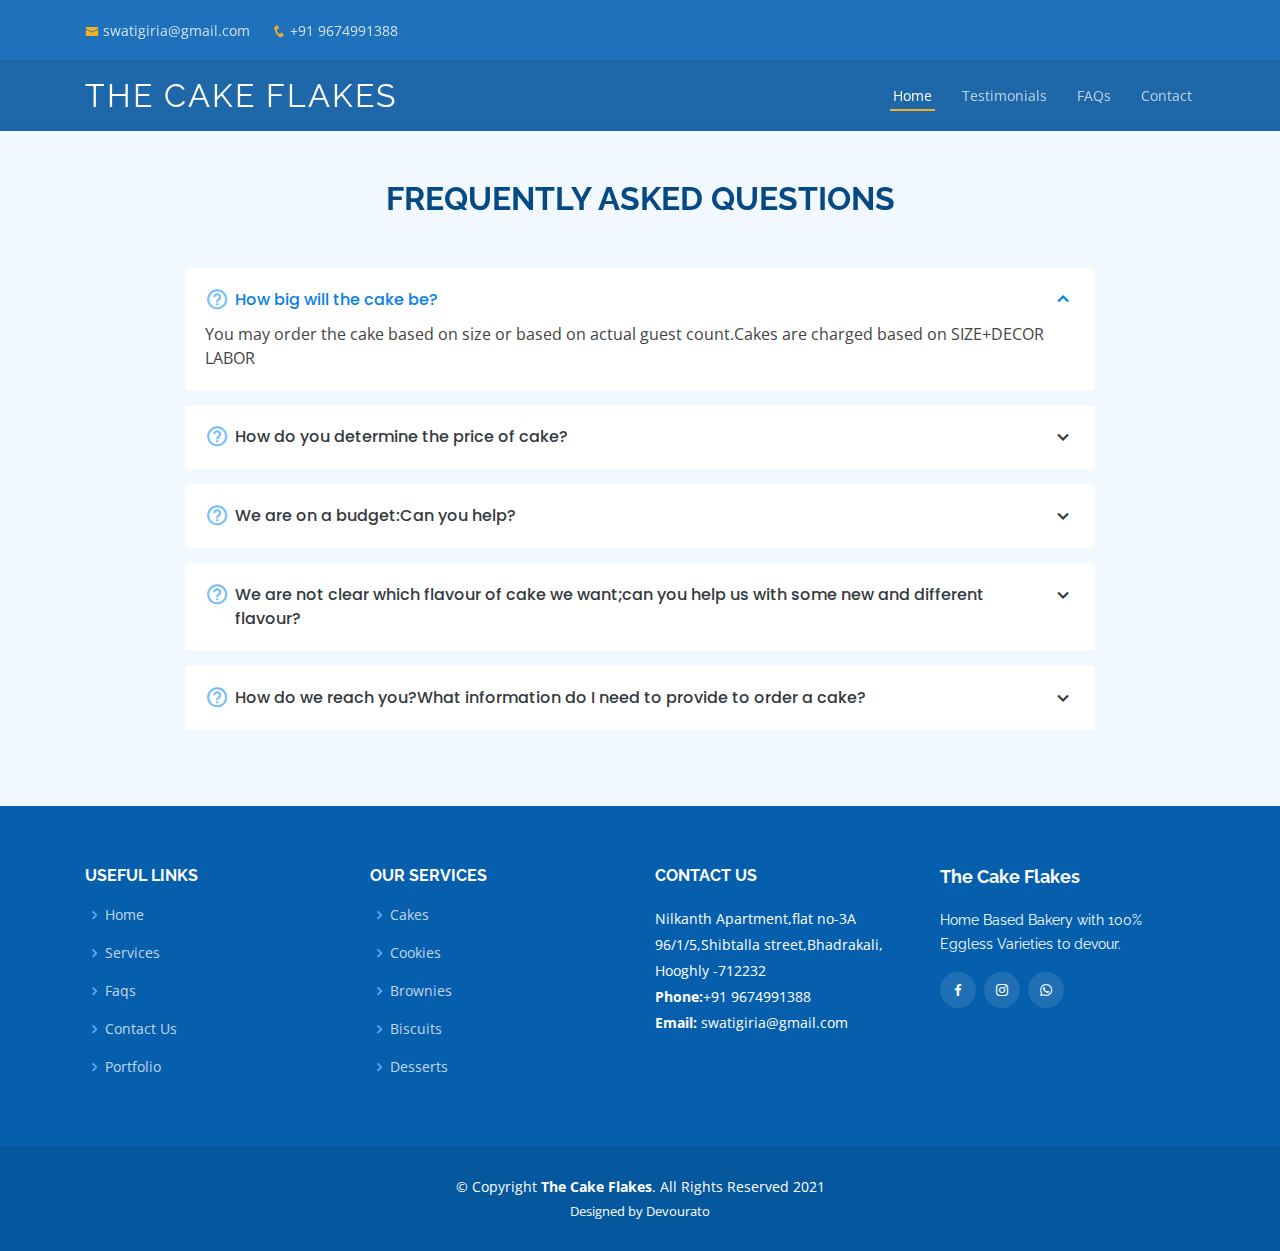
==== faqs.html @ 9c0c5c21 "first commit" ====
<!DOCTYPE html>
<html lang="en">

<head>
  <meta charset="utf-8">
  <meta content="width=device-width, initial-scale=1.0" name="viewport">

  <title>The Cake Flakes</title>
  <meta content="" name="description">
  <meta content="" name="keywords">

  <!-- Favicons -->
  <link href="assets/img/tcflogoofficial.jfif" rel="icon">
  <link href="assets/img/tcflogoofficial.jfif" rel="apple-touch-icon">

  <!-- Google Fonts -->
  <link href="https://fonts.googleapis.com/css?family=Open+Sans:300,300i,400,400i,600,600i,700,700i|Raleway:300,300i,400,400i,500,500i,600,600i,700,700i|Poppins:300,300i,400,400i,500,500i,600,600i,700,700i" rel="stylesheet">

  <!-- Vendor CSS Files -->
  <link href="assets/vendor/bootstrap/css/bootstrap.min.css" rel="stylesheet">
  <link href="assets/vendor/icofont/icofont.min.css" rel="stylesheet">
  <link href="assets/vendor/boxicons/css/boxicons.min.css" rel="stylesheet">
  <link href="assets/vendor/animate.css/animate.min.css" rel="stylesheet">
  <link href="assets/vendor/remixicon/remixicon.css" rel="stylesheet">
  <link href="assets/vendor/owl.carousel/assets/owl.carousel.min.css" rel="stylesheet">
  <link href="assets/vendor/venobox/venobox.css" rel="stylesheet">
  <link href="assets/vendor/aos/aos.css" rel="stylesheet">

  <!-- Template Main CSS File -->
  <link href="assets/css/style.css" rel="stylesheet">


</head>

<body>

  <!-- ======= Top Bar ======= -->

  <div id="topbar" class="d-none d-lg-flex align-items-center fixed-top topbar-inner-pages">
    <div class="container d-flex align-items-center">
      <div class="contact-info mr-auto">
        <ul>
          <li><i class="icofont-envelope"></i><a href="thecakeflakestcf@example.com">swatigiria@gmail.com</a></li>
          <li><i class="icofont-phone"></i>+91 9674991388</li>
        </ul>
      </div>
    
    </div>
  </div>
  
  <!-- ======= Header ======= -->
  <header id="header" class="fixed-top header-inner-pages">
    <div class="container d-flex align-items-center">
  
      <h1 class="logo mr-auto"><a href="index.html#header" class="scrollto">The Cake Flakes</a></h1>
      <!-- Uncomment below if you prefer to use an image logo -->
      <!-- <a href="index.html#header" class="logo mr-auto scrollto"><img src="assets/img/logo.png" alt="" class="img-fluid"></a>-->
  
      <nav class="nav-menu d-none d-lg-block">
        <ul>
          <li class="active"><a href="index.html">Home</a></li>
          <li><a href="testimonials.html">Testimonials</a></li>
          <li><a href="faqs.html">FAQs</a></li>
          <li><a href="contact.html">Contact</a></li>
         
  
        </ul>
      </nav><!-- .nav-menu -->
  
    </div>
  </header><!-- End Header -->
  
    <main id="main">
      <!-- ======= Clients Section ======= -->
      <br>
      <br>
      <br>
      <br>
      <br>

      <section id="faq" class="faq section-bg">
        <div class="container" data-aos="fade-up">
      
          <div class="section-title">
            <h2>Frequently Asked Questions</h2>
          </div>
      
          <div class="faq-list">
            <ul>
              <li data-aos="fade-up" data-aos="fade-up" data-aos-delay="100">
                <i class="bx bx-help-circle icon-help"></i> <a data-toggle="collapse" class="collapse" href="#faq-list-1">How big will the cake be? <i class="bx bx-chevron-down icon-show"></i><i class="bx bx-chevron-up icon-close"></i></a>
                <div id="faq-list-1" class="collapse show" data-parent=".faq-list">
                  <p>
                    You may order the cake based on size or based on actual guest count.Cakes are charged based on SIZE+DECOR LABOR
                  </p>
                </div>
              </li>
      
              <li data-aos="fade-up" data-aos-delay="200">
                <i class="bx bx-help-circle icon-help"></i> <a data-toggle="collapse" href="#faq-list-2" class="collapsed">How do you determine the price of cake?<i class="bx bx-chevron-down icon-show"></i><i class="bx bx-chevron-up icon-close"></i></a>
                <div id="faq-list-2" class="collapse" data-parent=".faq-list">
                  <p>
                     Cakes are typically priced by the amount of servings they feed + the work required for the design.The more the detail or time required for the working cost,the more it will cost 
                  </p>
                </div>
              </li>
      
              <li data-aos="fade-up" data-aos-delay="300">
                <i class="bx bx-help-circle icon-help"></i> <a data-toggle="collapse" href="#faq-list-3" class="collapsed">We are on a budget:Can you help?<i class="bx bx-chevron-down icon-show"></i><i class="bx bx-chevron-up icon-close"></i></a>
                <div id="faq-list-3" class="collapse" data-parent=".faq-list">
                  <p>
                    We do our best to work within financial constraints,but please inform your ideas to us so that we can plan based on it,as pricing is based more on working hours than on cake ingredients.
                  </p>
                </div>
              </li>
      
              <li data-aos="fade-up" data-aos-delay="400">
                <i class="bx bx-help-circle icon-help"></i> <a data-toggle="collapse" href="#faq-list-4" class="collapsed">We are not clear which flavour of cake we want;can you help us with some new and different flavour?<i class="bx bx-chevron-down icon-show"></i><i class="bx bx-chevron-up icon-close"></i></a>
                <div id="faq-list-4" class="collapse" data-parent=".faq-list">
                  <p>
                     Our pleasure,that's what we do.Please submit an inquiry to our email id mentioned in our site and we will get in touch with you for further discussion.
                  </p>
                </div>
              </li>
      
              <li data-aos="fade-up" data-aos-delay="500">
                <i class="bx bx-help-circle icon-help"></i> <a data-toggle="collapse" href="#faq-list-5" class="collapsed">How do we reach you?What information do I need to provide to order a cake? <i class="bx bx-chevron-down icon-show"></i><i class="bx bx-chevron-up icon-close"></i></a>
                <div id="faq-list-5" class="collapse" data-parent=".faq-list">
                  <p>
                   You can reach out to us through social media and the links are embedded in the footer section of our site and then we can discuss about the orders
                  </p>
                </div>
              </li>
      
            </ul>
          </div>
      
        </div>
      </section>
      </main>

      <footer id="footer">

    

        <div class="footer-top">
          <div class="container">
            <div class="row">
    
              <div class="col-lg-3 col-md-6 footer-links">
                <h4>Useful Links</h4>
                <ul>
                  <li><i class="bx bx-chevron-right"></i> <a href="#">Home</a></li>
                  <li><i class="bx bx-chevron-right"></i> <a href="#">Services</a></li>
                  <li><i class="bx bx-chevron-right"></i> <a href="#">Faqs</a></li>
                  <li><i class="bx bx-chevron-right"></i> <a href="#">Contact Us</a></li>
                  <li><i class="bx bx-chevron-right"></i> <a href="#">Portfolio</a></li>
    
                </ul>
              </div>
    
              <div class="col-lg-3 col-md-6 footer-links">
                <h4>Our Services</h4>
                <ul>
                  <li><i class="bx bx-chevron-right"></i> <a href="#">Cakes</a></li>
                  <li><i class="bx bx-chevron-right"></i> <a href="#">Cookies</a></li>
                  <li><i class="bx bx-chevron-right"></i> <a href="#">Brownies</a></li>
                  <li><i class="bx bx-chevron-right"></i> <a href="#">Biscuits</a></li>
                  <li><i class="bx bx-chevron-right"></i> <a href="#">Desserts</a></li>
                </ul>
              </div>
    
              <div class="col-lg-3 col-md-6 footer-contact">
                <h4>Contact Us</h4>
                <p>
                  Nilkanth Apartment,flat no-3A<br>
                  96/1/5,Shibtalla street,Bhadrakali,<br>
                  Hooghly -712232<br>
                  <strong>Phone:</strong>+91 9674991388<br>
                  <strong>Email:</strong> swatigiria@gmail.com<br>
                </p>
    
              </div>
    
              <div class="col-lg-3 col-md-6 footer-info">
                <h3>The Cake Flakes</h3>
                <p>Home Based Bakery with 100% Eggless Varieties to devour.</p>
                <div class="social-links mt-3">
                  <a href="https://www.facebook.com/swati.linga" class="facebook"><i class="bx bxl-facebook"></i></a>
                  <a href="https://instagram.com/thecake_flakes?utm_medium=copy_link" class="instagram"><i class="bx bxl-instagram"></i></a>
                  <a href="https://wa.me/+919674991388" class="whatsapp"><i class="bx bxl-whatsapp"></i></a>
                </div>
              </div>
    
            </div>
          </div>
        </div>
    
        <div class="container">
          <div class="copyright">
            &copy; Copyright <strong><span>The Cake Flakes</span></strong>. All Rights Reserved 2021
          </div>
          <div class="credits">
            Designed by Devourato</a>
          </div>
        </div>
      </footer><!-- End Footer -->
    
      <a href="#" class="back-to-top"><i class="ri-arrow-up-line"></i></a>
      
      
  <!-- Vendor JS Files -->
  <script src="assets/vendor/jquery/jquery.min.js"></script>
  <script src="assets/vendor/bootstrap/js/bootstrap.bundle.min.js"></script>
  <script src="assets/vendor/jquery.easing/jquery.easing.min.js"></script>
  <script src="assets/vendor/php-email-form/validate.js"></script>
  <script src="assets/vendor/owl.carousel/owl.carousel.min.js"></script>
  <script src="assets/vendor/venobox/venobox.min.js"></script>
  <script src="assets/vendor/isotope-layout/isotope.pkgd.min.js"></script>
  <script src="assets/vendor/aos/aos.js"></script>

  <!-- Template Main JS File -->
  <script src="assets/js/main.js"></script>

</body>

</html>
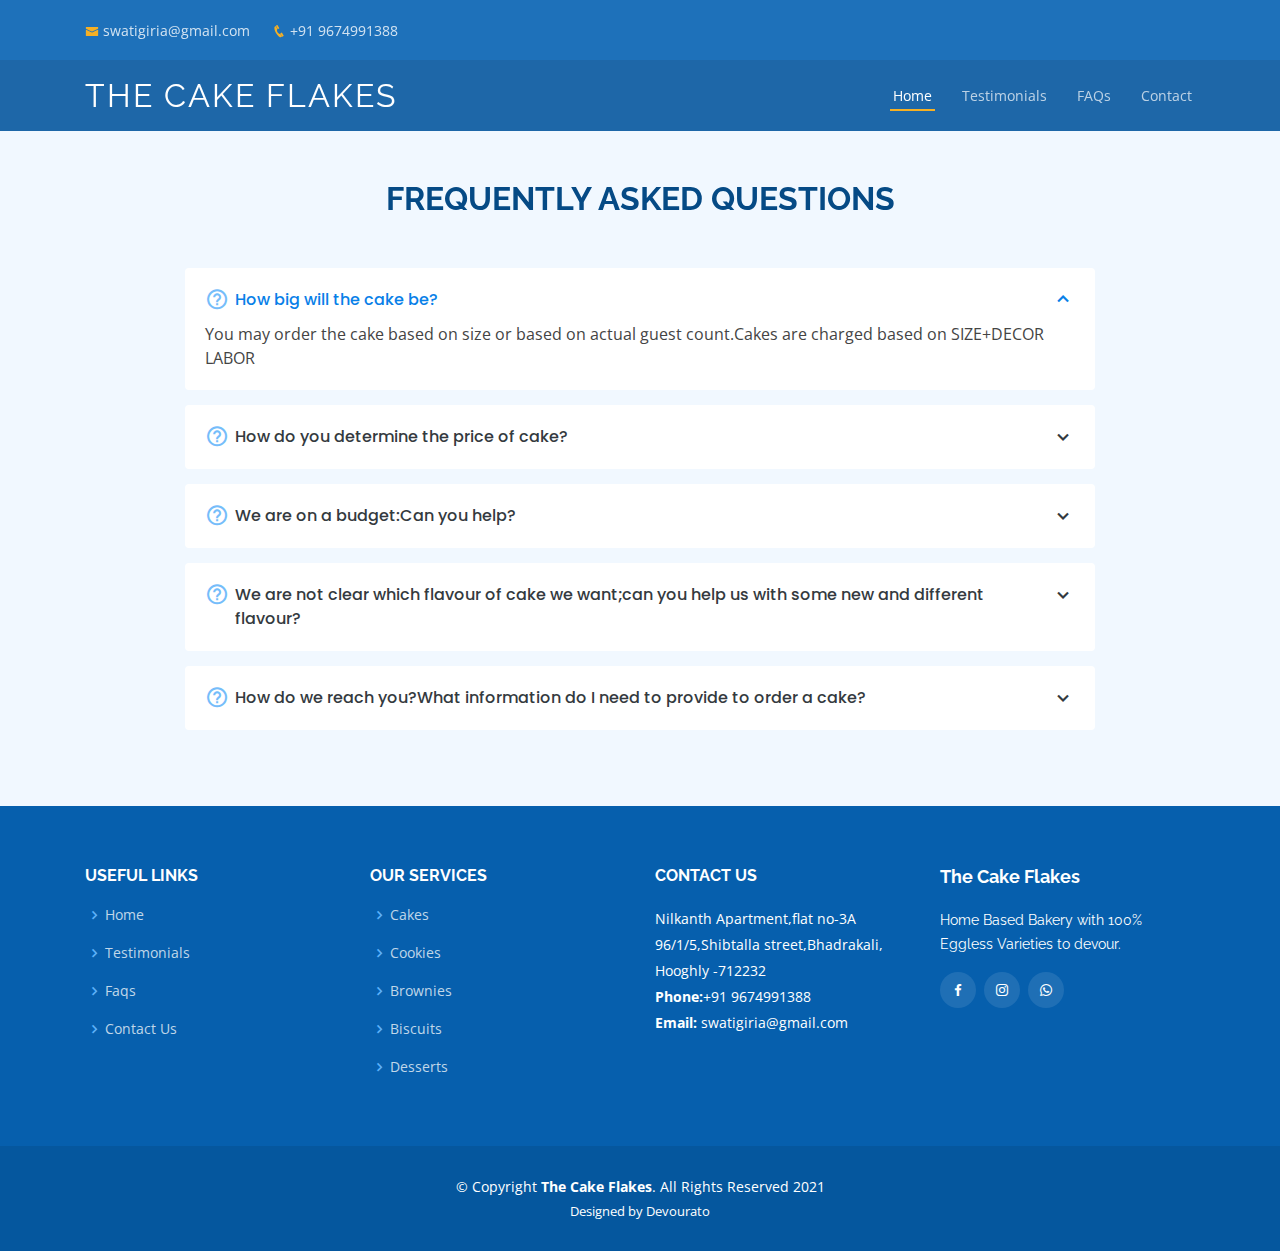
==== commit 8c6e8e66: "second commit" ====
--- a/faqs.html
+++ b/faqs.html
@@ -150,11 +150,11 @@
               <div class="col-lg-3 col-md-6 footer-links">
                 <h4>Useful Links</h4>
                 <ul>
-                  <li><i class="bx bx-chevron-right"></i> <a href="#">Home</a></li>
-                  <li><i class="bx bx-chevron-right"></i> <a href="#">Services</a></li>
-                  <li><i class="bx bx-chevron-right"></i> <a href="#">Faqs</a></li>
-                  <li><i class="bx bx-chevron-right"></i> <a href="#">Contact Us</a></li>
-                  <li><i class="bx bx-chevron-right"></i> <a href="#">Portfolio</a></li>
+                  <li><i class="bx bx-chevron-right"></i> <a href="index.html">Home</a></li>
+                  <li><i class="bx bx-chevron-right"></i> <a href="testimonials.html">Testimonials</a></li>
+                  <li><i class="bx bx-chevron-right"></i> <a href="faq.html">Faqs</a></li>
+                  <li><i class="bx bx-chevron-right"></i> <a href="contact.html">Contact Us</a></li>
+                  
     
                 </ul>
               </div>
